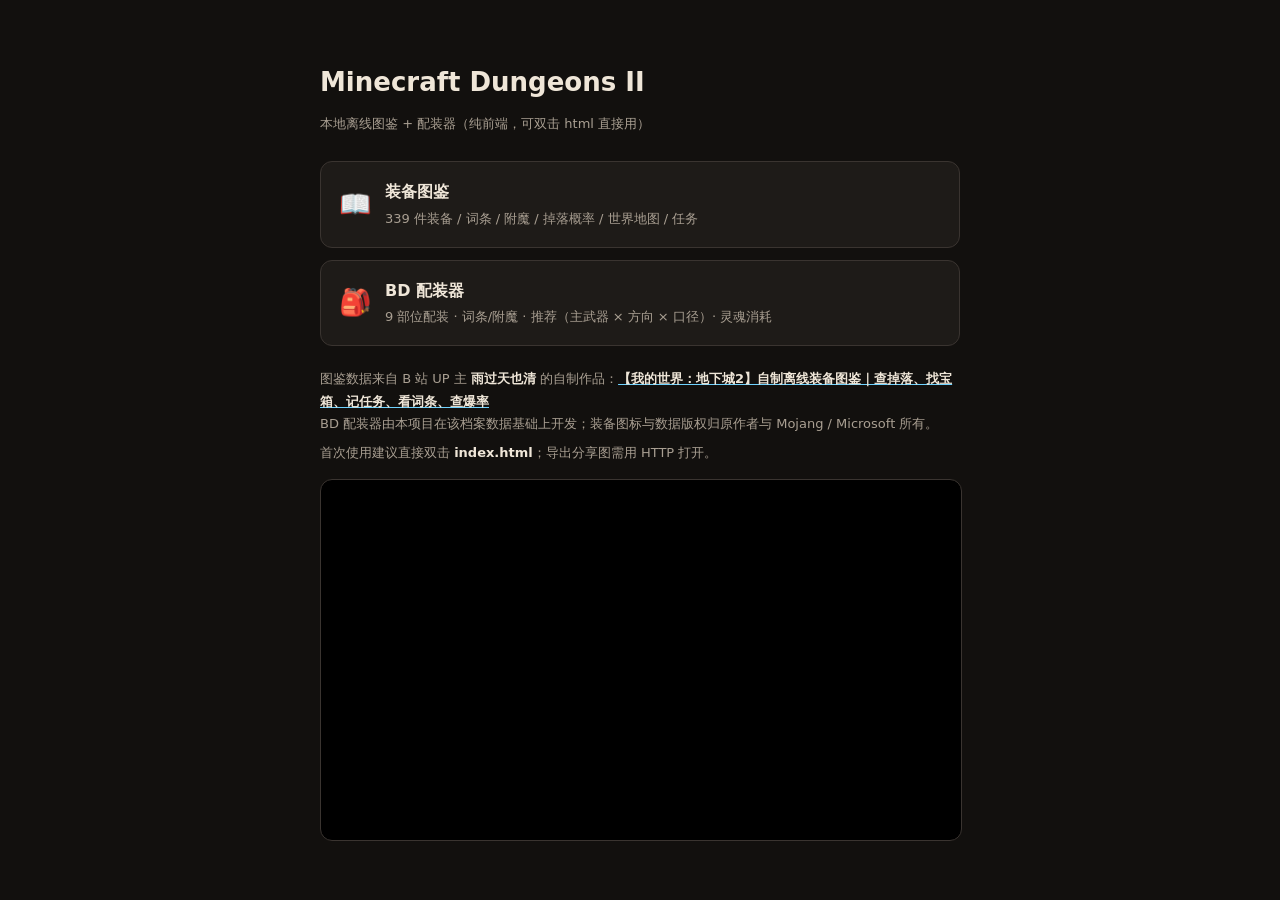
==== index.html @ e84572b2 "feat: 分享图同时印短码与自包含长码（服务下线时兜底）" ====
<!DOCTYPE html><html lang="zh-CN"><head><meta charset="utf-8">
<meta name="viewport" content="width=device-width,initial-scale=1"><title>MCD2 图鉴 + 配装器</title>
<style>body{margin:0;background:#12100e;color:#efe6d8;font:16px/1.8 "Noto Sans SC",system-ui,sans-serif;display:flex;min-height:100vh;align-items:center;justify-content:center}
.box{max-width:640px;padding:36px}.t{font-size:26px;font-weight:700;margin-bottom:6px}.s{color:#a99f92;font-size:13px;margin-bottom:26px}
a.card{display:flex;gap:14px;align-items:center;background:#1e1b18;border:1px solid #3a3430;border-radius:12px;padding:16px 18px;margin-bottom:12px;text-decoration:none;color:inherit}
a.card:hover{border-color:#6fd3ff}.em{font-size:26px}.n{font-weight:700}.d{font-size:13px;color:#a99f92}
.src{font-size:13px;color:#a99f92;margin-top:22px;line-height:1.75;max-width:640px}.src a{color:#6fd3ff}.src b{color:#efe6d8}
.vwrap{position:relative;width:100%;max-width:640px;aspect-ratio:16/9;margin-top:14px;border-radius:12px;overflow:hidden;border:1px solid #3a3430;background:#000}
.vwrap iframe{width:100%;height:100%;border:0;display:block}</style></head><body>
<div class="box">
 <div class="t">Minecraft Dungeons II</div>
 <div class="s">本地离线图鉴 + 配装器（纯前端，可双击 html 直接用）</div>
 <a class="card" href="图鉴.html"><span class="em">📖</span><div><div class="n">装备图鉴</div><div class="d">339 件装备 / 词条 / 附魔 / 掉落概率 / 世界地图 / 任务</div></div></a>
 <a class="card" href="builder/index.html"><span class="em">🎒</span><div><div class="n">BD 配装器</div><div class="d">9 部位配装 · 词条/附魔 · 推荐（主武器 × 方向 × 口径）· 灵魂消耗</div></div></a>
 <div class="src">
   <div>图鉴数据来自 B 站 UP 主 <b>雨过天也清</b> 的自制作品：<a href="https://www.bilibili.com/video/BV1hKYN6JEDk/" target="_blank" rel="noopener"><b>【我的世界：地下城2】自制离线装备图鉴｜查掉落、找宝箱、记任务、看词条、查爆率</b></a></div>
   <div>BD 配装器由本项目在该档案数据基础上开发；装备图标与数据版权归原作者与 Mojang / Microsoft 所有。</div>
   <div style="margin-top:6px">首次使用建议直接双击 <b>index.html</b>；导出分享图需用 HTTP 打开。</div>
 </div>
 <div class="vwrap"><iframe src="//player.bilibili.com/player.html?isOutside=true&aid=117363202594984&bvid=BV1hKYN6JEDk&cid=42355199399&p=1" scrolling="no" border="0" frameborder="no" framespacing="0" allowfullscreen="true"></iframe></div>
</div></body></html>
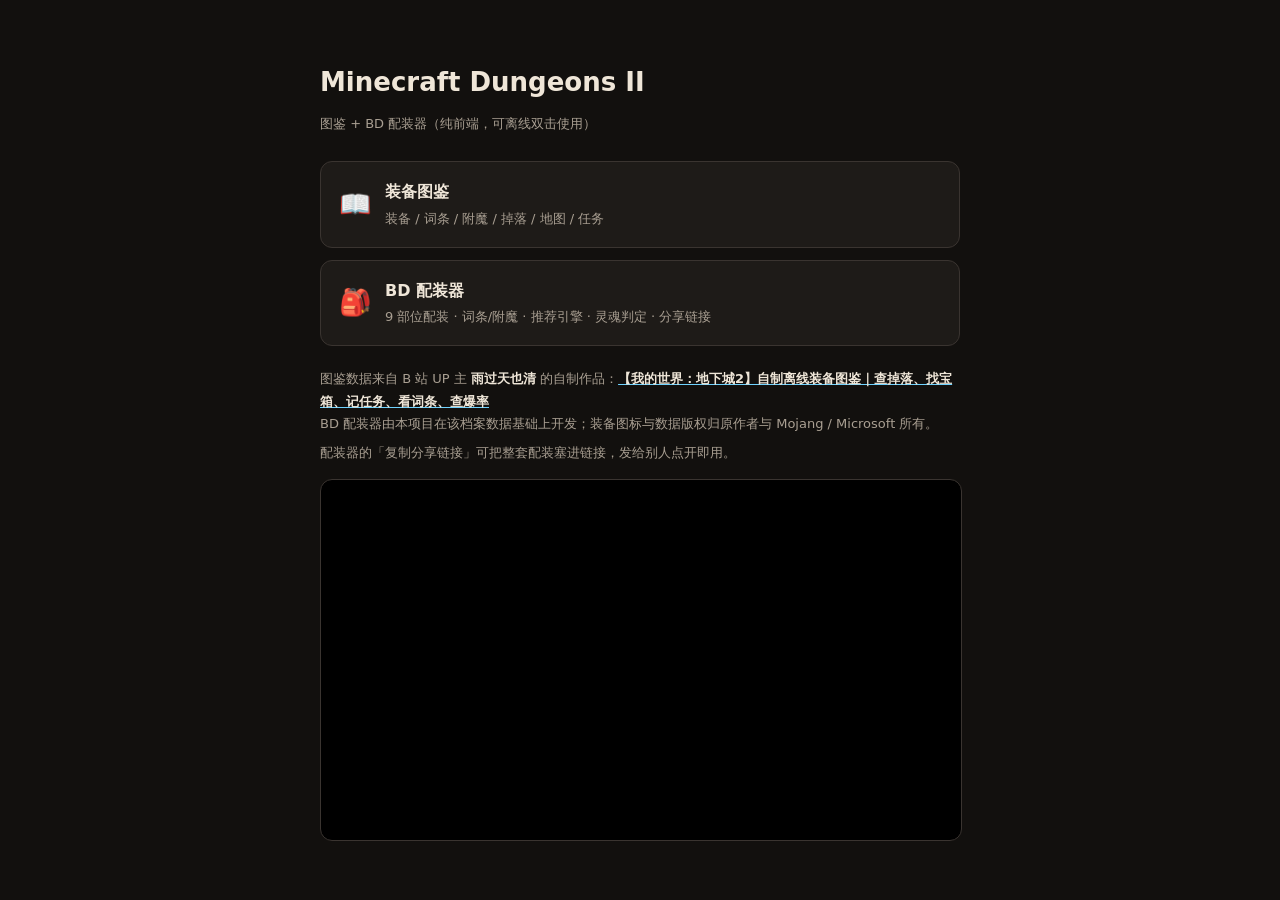
==== commit 7e6fb56c: "feat: 分享图同时印短码与自包含长码（服务下线时兜底）" ====
--- a/index.html
+++ b/index.html
@@ -9,13 +9,13 @@
 .vwrap iframe{width:100%;height:100%;border:0;display:block}</style></head><body>
 <div class="box">
  <div class="t">Minecraft Dungeons II</div>
- <div class="s">本地离线图鉴 + 配装器（纯前端，可双击 html 直接用）</div>
- <a class="card" href="图鉴.html"><span class="em">📖</span><div><div class="n">装备图鉴</div><div class="d">339 件装备 / 词条 / 附魔 / 掉落概率 / 世界地图 / 任务</div></div></a>
- <a class="card" href="builder/index.html"><span class="em">🎒</span><div><div class="n">BD 配装器</div><div class="d">9 部位配装 · 词条/附魔 · 推荐（主武器 × 方向 × 口径）· 灵魂消耗</div></div></a>
+ <div class="s">图鉴 + BD 配装器（纯前端，可离线双击使用）</div>
+ <a class="card" href="图鉴.html"><span class="em">📖</span><div><div class="n">装备图鉴</div><div class="d">装备 / 词条 / 附魔 / 掉落 / 地图 / 任务</div></div></a>
+ <a class="card" href="builder/index.html"><span class="em">🎒</span><div><div class="n">BD 配装器</div><div class="d">9 部位配装 · 词条/附魔 · 推荐引擎 · 灵魂判定 · 分享链接</div></div></a>
  <div class="src">
    <div>图鉴数据来自 B 站 UP 主 <b>雨过天也清</b> 的自制作品：<a href="https://www.bilibili.com/video/BV1hKYN6JEDk/" target="_blank" rel="noopener"><b>【我的世界：地下城2】自制离线装备图鉴｜查掉落、找宝箱、记任务、看词条、查爆率</b></a></div>
    <div>BD 配装器由本项目在该档案数据基础上开发；装备图标与数据版权归原作者与 Mojang / Microsoft 所有。</div>
-   <div style="margin-top:6px">首次使用建议直接双击 <b>index.html</b>；导出分享图需用 HTTP 打开。</div>
+   <div style="margin-top:6px">配装器的「复制分享链接」可把整套配装塞进链接，发给别人点开即用。</div>
  </div>
  <div class="vwrap"><iframe src="//player.bilibili.com/player.html?isOutside=true&aid=117363202594984&bvid=BV1hKYN6JEDk&cid=42355199399&p=1" scrolling="no" border="0" frameborder="no" framespacing="0" allowfullscreen="true"></iframe></div>
 </div></body></html>
